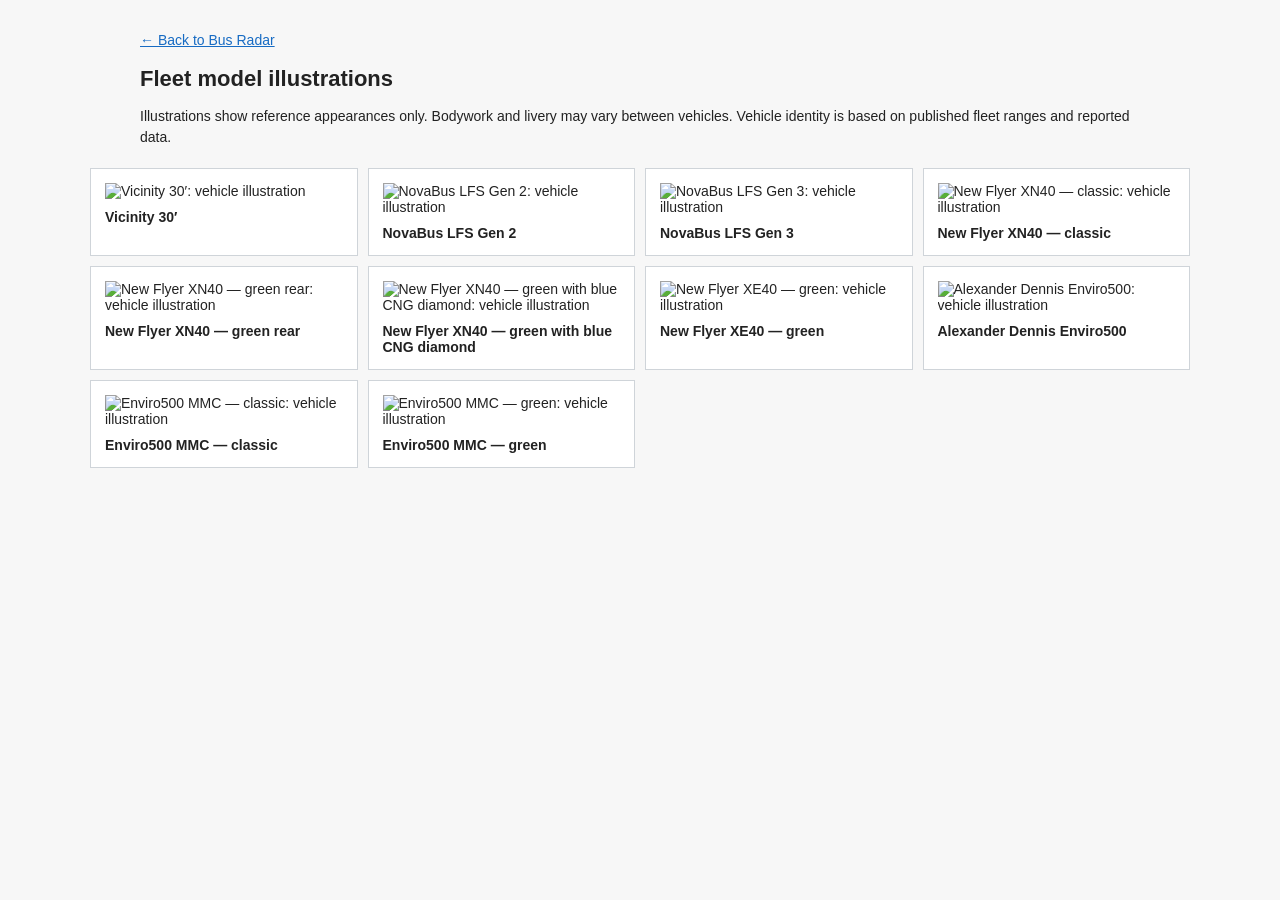
==== web/fleet-gallery.html @ 10bca3e7 "Add files via upload" ====
<!doctype html><html lang="en"><head><meta charset="utf-8"><meta name="viewport" content="width=device-width,initial-scale=1"><title>Bus Radar · Supplied Fleet Art</title><style>
:root{color-scheme:light dark}body{font:14px Arial,sans-serif;color:#222;background:#f7f7f7;margin:0;padding:16px 24px}header{max-width:1000px;margin:auto}h1{font-size:22px}p{line-height:1.5}a{color:#176bc3}main{max-width:1100px;margin:20px auto;display:grid;grid-template-columns:repeat(auto-fit,minmax(260px,1fr));gap:10px}article{background:#fff;border:1px solid #cfd4d9;padding:14px}article img{width:100%;height:148px;object-fit:contain}article h2{margin:10px 0 0;font-size:14px}@media(prefers-color-scheme:dark){body{background:#25272a;color:#eee}article{background:#34383d;border-color:#5a5d60}a{color:#9bc2ff}}
</style></head><body><header><p><a href="/">← Back to Bus Radar</a></p><h1>Fleet model illustrations</h1><p>Illustrations show reference appearances only. Bodywork and livery may vary between vehicles. Vehicle identity is based on published fleet ranges and reported data.</p></header><main><article><img loading="lazy" decoding="async" src="/buses/vicinity30.png" alt="Vicinity 30′: vehicle illustration"><h2>Vicinity 30′</h2></article>
<article><img loading="lazy" decoding="async" src="/buses/nova2.png" alt="NovaBus LFS Gen 2: vehicle illustration"><h2>NovaBus LFS Gen 2</h2></article>
<article><img loading="lazy" decoding="async" src="/buses/nova3.png" alt="NovaBus LFS Gen 3: vehicle illustration"><h2>NovaBus LFS Gen 3</h2></article>
<article><img loading="lazy" decoding="async" src="/buses/xn40_classic.png" alt="New Flyer XN40 — classic: vehicle illustration"><h2>New Flyer XN40 — classic</h2></article>
<article><img loading="lazy" decoding="async" src="/buses/xn40_greenrear.png" alt="New Flyer XN40 — green rear: vehicle illustration"><h2>New Flyer XN40 — green rear</h2></article>
<article><img loading="lazy" decoding="async" src="/buses/xn40_cng.png" alt="New Flyer XN40 — green with blue CNG diamond: vehicle illustration"><h2>New Flyer XN40 — green with blue CNG diamond</h2></article>
<article><img loading="lazy" decoding="async" src="/buses/xe40.png" alt="New Flyer XE40 — green: vehicle illustration"><h2>New Flyer XE40 — green</h2></article>
<article><img loading="lazy" decoding="async" src="/buses/enviro500.png" alt="Alexander Dennis Enviro500: vehicle illustration"><h2>Alexander Dennis Enviro500</h2></article>
<article><img loading="lazy" decoding="async" src="/buses/enviro500mmc_classic.png" alt="Enviro500 MMC — classic: vehicle illustration"><h2>Enviro500 MMC — classic</h2></article>
<article><img loading="lazy" decoding="async" src="/buses/enviro500mmc_green.png" alt="Enviro500 MMC — green: vehicle illustration"><h2>Enviro500 MMC — green</h2></article></main></body></html>
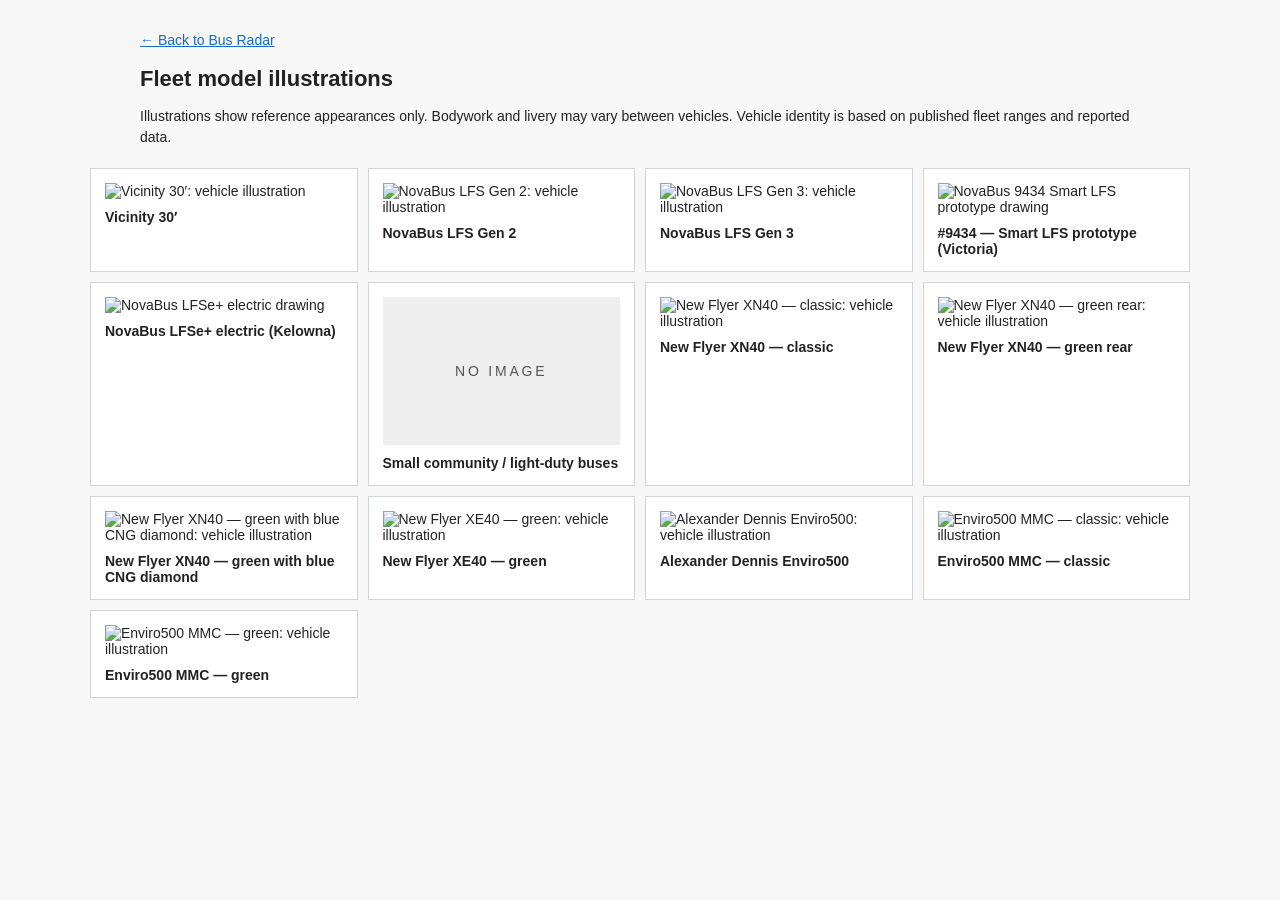
==== commit c0c23499: "new 3.4.1" ====
--- a/web/fleet-gallery.html
+++ b/web/fleet-gallery.html
@@ -3,6 +3,9 @@
 </style></head><body><header><p><a href="/">← Back to Bus Radar</a></p><h1>Fleet model illustrations</h1><p>Illustrations show reference appearances only. Bodywork and livery may vary between vehicles. Vehicle identity is based on published fleet ranges and reported data.</p></header><main><article><img loading="lazy" decoding="async" src="/buses/vicinity30.png" alt="Vicinity 30′: vehicle illustration"><h2>Vicinity 30′</h2></article>
 <article><img loading="lazy" decoding="async" src="/buses/nova2.png" alt="NovaBus LFS Gen 2: vehicle illustration"><h2>NovaBus LFS Gen 2</h2></article>
 <article><img loading="lazy" decoding="async" src="/buses/nova3.png" alt="NovaBus LFS Gen 3: vehicle illustration"><h2>NovaBus LFS Gen 3</h2></article>
+<article><img loading="lazy" decoding="async" src="/buses/nova_smart.png" alt="NovaBus 9434 Smart LFS prototype drawing"><h2>#9434 — Smart LFS prototype (Victoria)</h2></article>
+<article><img loading="lazy" decoding="async" src="/buses/nova_lfse.png" alt="NovaBus LFSe+ electric drawing"><h2>NovaBus LFSe+ electric (Kelowna)</h2></article>
+<article><div role="img" aria-label="No image available" style="height:148px;display:flex;justify-content:center;align-items:center;background:#eee;color:#555;letter-spacing:.2em">NO IMAGE</div><h2>Small community / light-duty buses</h2></article>
 <article><img loading="lazy" decoding="async" src="/buses/xn40_classic.png" alt="New Flyer XN40 — classic: vehicle illustration"><h2>New Flyer XN40 — classic</h2></article>
 <article><img loading="lazy" decoding="async" src="/buses/xn40_greenrear.png" alt="New Flyer XN40 — green rear: vehicle illustration"><h2>New Flyer XN40 — green rear</h2></article>
 <article><img loading="lazy" decoding="async" src="/buses/xn40_cng.png" alt="New Flyer XN40 — green with blue CNG diamond: vehicle illustration"><h2>New Flyer XN40 — green with blue CNG diamond</h2></article>
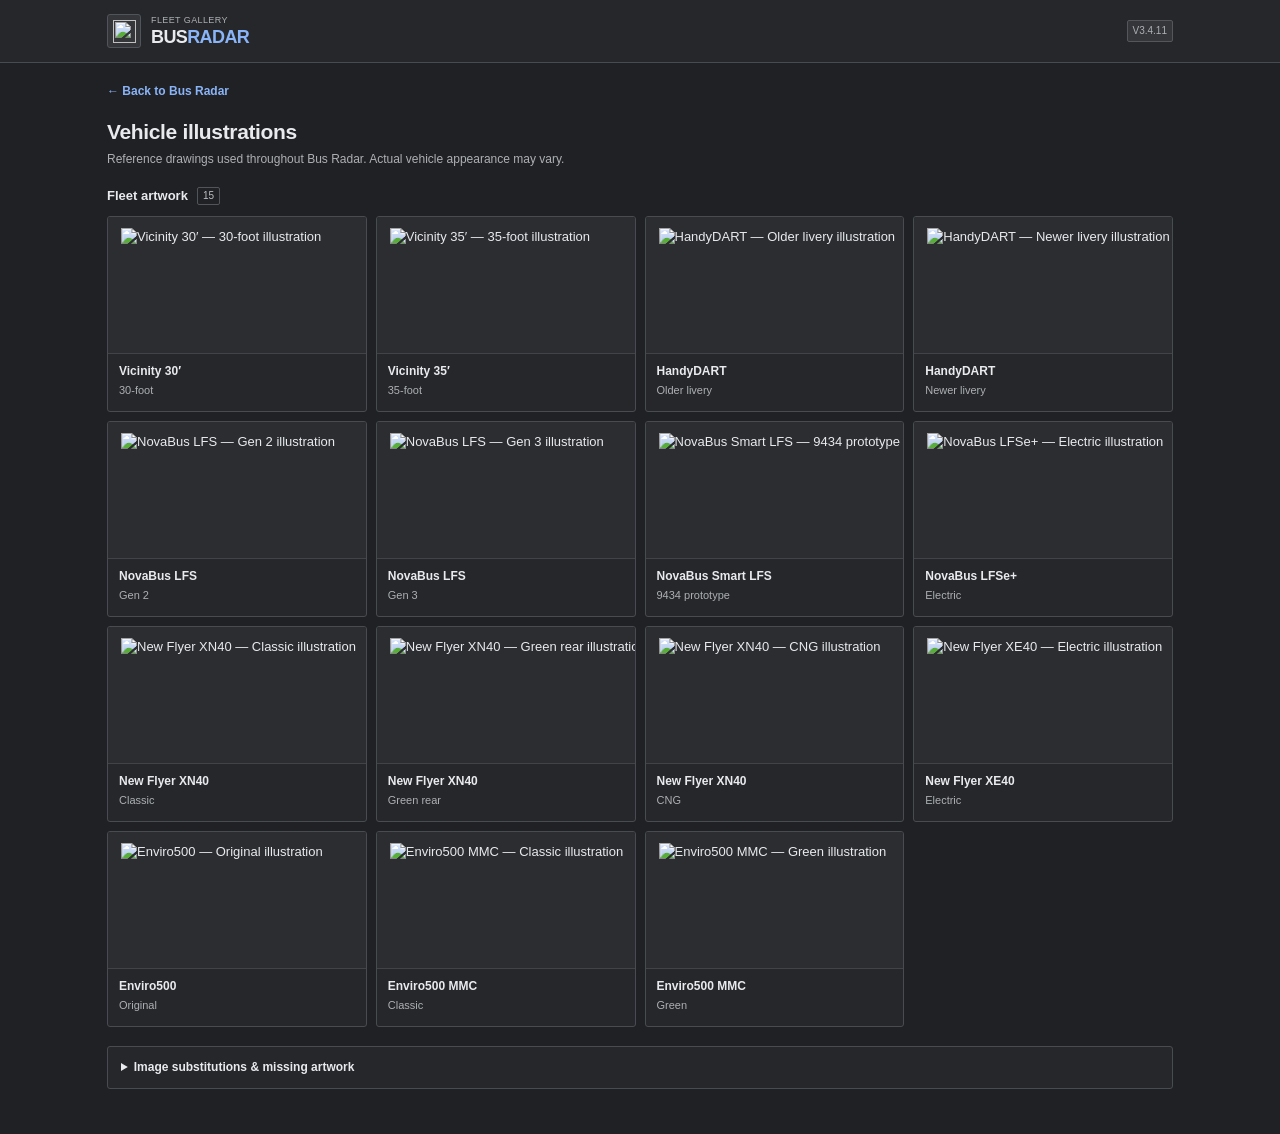
==== commit 41f55f32: "changed to 3.4.11 title speaks for itself ig" ====
--- a/web/fleet-gallery.html
+++ b/web/fleet-gallery.html
@@ -1,15 +1,137 @@
-<!doctype html><html lang="en"><head><meta charset="utf-8"><meta name="viewport" content="width=device-width,initial-scale=1"><title>Bus Radar · Supplied Fleet Art</title><style>
-:root{color-scheme:light dark}body{font:14px Arial,sans-serif;color:#222;background:#f7f7f7;margin:0;padding:16px 24px}header{max-width:1000px;margin:auto}h1{font-size:22px}p{line-height:1.5}a{color:#176bc3}main{max-width:1100px;margin:20px auto;display:grid;grid-template-columns:repeat(auto-fit,minmax(260px,1fr));gap:10px}article{background:#fff;border:1px solid #cfd4d9;padding:14px}article img{width:100%;height:148px;object-fit:contain}article h2{margin:10px 0 0;font-size:14px}@media(prefers-color-scheme:dark){body{background:#25272a;color:#eee}article{background:#34383d;border-color:#5a5d60}a{color:#9bc2ff}}
-</style></head><body><header><p><a href="/">← Back to Bus Radar</a></p><h1>Fleet model illustrations</h1><p>Illustrations show reference appearances only. Bodywork and livery may vary between vehicles. Vehicle identity is based on published fleet ranges and reported data.</p></header><main><article><img loading="lazy" decoding="async" src="/buses/vicinity30.png" alt="Vicinity 30′: vehicle illustration"><h2>Vicinity 30′</h2></article>
-<article><img loading="lazy" decoding="async" src="/buses/nova2.png" alt="NovaBus LFS Gen 2: vehicle illustration"><h2>NovaBus LFS Gen 2</h2></article>
-<article><img loading="lazy" decoding="async" src="/buses/nova3.png" alt="NovaBus LFS Gen 3: vehicle illustration"><h2>NovaBus LFS Gen 3</h2></article>
-<article><img loading="lazy" decoding="async" src="/buses/nova_smart.png" alt="NovaBus 9434 Smart LFS prototype drawing"><h2>#9434 — Smart LFS prototype (Victoria)</h2></article>
-<article><img loading="lazy" decoding="async" src="/buses/nova_lfse.png" alt="NovaBus LFSe+ electric drawing"><h2>NovaBus LFSe+ electric (Kelowna)</h2></article>
-<article><div role="img" aria-label="No image available" style="height:148px;display:flex;justify-content:center;align-items:center;background:#eee;color:#555;letter-spacing:.2em">NO IMAGE</div><h2>Small community / light-duty buses</h2></article>
-<article><img loading="lazy" decoding="async" src="/buses/xn40_classic.png" alt="New Flyer XN40 — classic: vehicle illustration"><h2>New Flyer XN40 — classic</h2></article>
-<article><img loading="lazy" decoding="async" src="/buses/xn40_greenrear.png" alt="New Flyer XN40 — green rear: vehicle illustration"><h2>New Flyer XN40 — green rear</h2></article>
-<article><img loading="lazy" decoding="async" src="/buses/xn40_cng.png" alt="New Flyer XN40 — green with blue CNG diamond: vehicle illustration"><h2>New Flyer XN40 — green with blue CNG diamond</h2></article>
-<article><img loading="lazy" decoding="async" src="/buses/xe40.png" alt="New Flyer XE40 — green: vehicle illustration"><h2>New Flyer XE40 — green</h2></article>
-<article><img loading="lazy" decoding="async" src="/buses/enviro500.png" alt="Alexander Dennis Enviro500: vehicle illustration"><h2>Alexander Dennis Enviro500</h2></article>
-<article><img loading="lazy" decoding="async" src="/buses/enviro500mmc_classic.png" alt="Enviro500 MMC — classic: vehicle illustration"><h2>Enviro500 MMC — classic</h2></article>
-<article><img loading="lazy" decoding="async" src="/buses/enviro500mmc_green.png" alt="Enviro500 MMC — green: vehicle illustration"><h2>Enviro500 MMC — green</h2></article></main></body></html>+<!doctype html>
+<html lang="en">
+<head>
+  <meta charset="utf-8">
+  <meta name="viewport" content="width=device-width,initial-scale=1">
+  <meta name="theme-color" content="#202124">
+  <title>Fleet Gallery · Bus Radar</title>
+  <style>
+    :root {color-scheme:dark;--bg:#202124;--panel:#25272a;--tile:#2b2d30;--line:#484b50;--text:#e8eaed;--muted:#adb0b4;--blue:#8ab4f8;font:13px/1.4 Arial,Helvetica,sans-serif;color:var(--text);background:var(--bg)}
+    *,*::before,*::after {box-sizing:border-box}
+    body {margin:0;min-height:100vh}
+    a {color:var(--blue);text-decoration:none}
+    a:hover {text-decoration:underline}
+    a:focus-visible,summary:focus-visible {outline:2px solid var(--blue);outline-offset:3px}
+    .topbar {border-bottom:1px solid var(--line);background:#25272a}
+    .topbar-inner {max-width:1110px;margin:auto;min-height:62px;padding:10px 22px;display:flex;align-items:center;gap:10px}
+    .brand-icon {width:34px;height:34px;border:1px solid #51545b;border-radius:3px;background:#34363a;display:grid;place-items:center;flex:none}
+    .brand-icon img {width:23px;height:23px}
+    .brand {min-width:0;flex:1}
+    .brand small {display:block;color:var(--muted);font-size:9px;letter-spacing:.4px}
+    .brand strong {display:block;font-size:18px;line-height:1.15;letter-spacing:-.6px}
+    .brand strong span {color:var(--blue)}
+    .version {font-size:10px;border:1px solid #54565c;border-radius:2px;color:var(--muted);background:#34363a;padding:3px 5px}
+    main {max-width:1110px;margin:auto;padding:19px 22px 45px}
+    .back {display:inline-block;font-size:12px;font-weight:600;margin-bottom:19px}
+    .head {margin-bottom:19px}
+    .head h1 {font-size:21px;letter-spacing:-.35px;line-height:1.2;margin:0 0 7px}
+    .head p {font-size:12px;color:var(--muted);margin:0}
+    .grid-heading {display:flex;align-items:center;gap:9px;margin-bottom:11px}
+    .grid-heading h2 {font-size:13px;font-weight:700;margin:0}
+    .count {font-size:10px;color:#bcbfc4;border:1px solid #51545a;border-radius:2px;padding:1px 5px}
+    .gallery {display:grid;grid-template-columns:repeat(auto-fit,minmax(210px,1fr));gap:9px}
+    .bus-card {min-width:0;background:var(--panel);border:1px solid var(--line);border-radius:3px;overflow:hidden}
+    .bus-image {height:136px;display:grid;place-items:center;padding:11px 13px;background:var(--tile)}
+    .bus-image img {display:block;width:100%;height:100%;object-fit:contain}
+    .bus-meta {padding:10px 11px 11px;border-top:1px solid #414349;min-height:58px}
+    .bus-meta h2 {font-size:12px;font-weight:700;margin:0;line-height:1.3}
+    .bus-meta span {display:block;color:var(--muted);font-size:11px;margin-top:3px}
+    .details {margin-top:19px;border:1px solid var(--line);border-radius:3px;background:var(--panel)}
+    .details summary {padding:12px 13px;cursor:pointer;font-size:12px;font-weight:700;user-select:none}
+    .details summary:hover {background:#303237}
+    .details-content {border-top:1px solid var(--line);padding:11px 13px 13px;color:#c7c9cd;font-size:12px}
+    .details-content p {margin:0 0 9px}
+    .details-content p:last-child {margin:0}
+    .details-content strong {font-weight:700;color:var(--text)}
+    @media(max-width:700px) {main{padding:16px 14px 32px}.topbar-inner{padding:9px 14px}.gallery{grid-template-columns:repeat(2,minmax(0,1fr));gap:8px}.bus-image{height:108px;padding:8px}.bus-meta{padding:9px;min-height:55px}.bus-meta h2{font-size:11px}.bus-meta span{font-size:10px}.head h1{font-size:19px}}
+    @media(max-width:355px) {.gallery{grid-template-columns:1fr}.bus-image{height:135px}}
+  </style>
+</head>
+<body>
+  <header class="topbar">
+    <div class="topbar-inner">
+      <div class="brand-icon"><img src="/favicon.svg" alt=""></div>
+      <div class="brand"><small>FLEET GALLERY</small><strong>BUS<span>RADAR</span></strong></div>
+      <span class="version">V3.4.11</span>
+    </div>
+  </header>
+  <main>
+    <a class="back" href="/">← Back to Bus Radar</a>
+    <div class="head"><h1>Vehicle illustrations</h1><p>Reference drawings used throughout Bus Radar. Actual vehicle appearance may vary.</p></div>
+    <section aria-label="Available vehicle illustrations">
+      <div class="grid-heading"><h2>Fleet artwork</h2><span class="count">15</span></div>
+      <div class="gallery">
+        <article class="bus-card">
+          <div class="bus-image"><img src="/buses/vicinity30.png?v=3.4.11" alt="Vicinity 30′ — 30-foot illustration" loading="lazy" decoding="async" width="420" height="144"></div>
+          <div class="bus-meta"><h2>Vicinity 30′</h2><span>30-foot</span></div>
+        </article>
+        <article class="bus-card">
+          <div class="bus-image"><img src="/buses/vicinity35.png?v=3.4.11" alt="Vicinity 35′ — 35-foot illustration" loading="lazy" decoding="async" width="420" height="144"></div>
+          <div class="bus-meta"><h2>Vicinity 35′</h2><span>35-foot</span></div>
+        </article>
+        <article class="bus-card">
+          <div class="bus-image"><img src="/buses/handydart_old.png?v=3.4.11" alt="HandyDART — Older livery illustration" loading="lazy" decoding="async" width="420" height="144"></div>
+          <div class="bus-meta"><h2>HandyDART</h2><span>Older livery</span></div>
+        </article>
+        <article class="bus-card">
+          <div class="bus-image"><img src="/buses/handydart_new.png?v=3.4.11" alt="HandyDART — Newer livery illustration" loading="lazy" decoding="async" width="420" height="144"></div>
+          <div class="bus-meta"><h2>HandyDART</h2><span>Newer livery</span></div>
+        </article>
+        <article class="bus-card">
+          <div class="bus-image"><img src="/buses/nova2.png?v=3.4.11" alt="NovaBus LFS — Gen 2 illustration" loading="lazy" decoding="async" width="420" height="144"></div>
+          <div class="bus-meta"><h2>NovaBus LFS</h2><span>Gen 2</span></div>
+        </article>
+        <article class="bus-card">
+          <div class="bus-image"><img src="/buses/nova3.png?v=3.4.11" alt="NovaBus LFS — Gen 3 illustration" loading="lazy" decoding="async" width="420" height="144"></div>
+          <div class="bus-meta"><h2>NovaBus LFS</h2><span>Gen 3</span></div>
+        </article>
+        <article class="bus-card">
+          <div class="bus-image"><img src="/buses/nova_smart.png?v=3.4.11" alt="NovaBus Smart LFS — 9434 prototype illustration" loading="lazy" decoding="async" width="420" height="144"></div>
+          <div class="bus-meta"><h2>NovaBus Smart LFS</h2><span>9434 prototype</span></div>
+        </article>
+        <article class="bus-card">
+          <div class="bus-image"><img src="/buses/nova_lfse.png?v=3.4.11" alt="NovaBus LFSe+ — Electric illustration" loading="lazy" decoding="async" width="420" height="144"></div>
+          <div class="bus-meta"><h2>NovaBus LFSe+</h2><span>Electric</span></div>
+        </article>
+        <article class="bus-card">
+          <div class="bus-image"><img src="/buses/xn40_classic.png?v=3.4.11" alt="New Flyer XN40 — Classic illustration" loading="lazy" decoding="async" width="420" height="144"></div>
+          <div class="bus-meta"><h2>New Flyer XN40</h2><span>Classic</span></div>
+        </article>
+        <article class="bus-card">
+          <div class="bus-image"><img src="/buses/xn40_greenrear.png?v=3.4.11" alt="New Flyer XN40 — Green rear illustration" loading="lazy" decoding="async" width="420" height="144"></div>
+          <div class="bus-meta"><h2>New Flyer XN40</h2><span>Green rear</span></div>
+        </article>
+        <article class="bus-card">
+          <div class="bus-image"><img src="/buses/xn40_cng.png?v=3.4.11" alt="New Flyer XN40 — CNG illustration" loading="lazy" decoding="async" width="420" height="144"></div>
+          <div class="bus-meta"><h2>New Flyer XN40</h2><span>CNG</span></div>
+        </article>
+        <article class="bus-card">
+          <div class="bus-image"><img src="/buses/xe40.png?v=3.4.11" alt="New Flyer XE40 — Electric illustration" loading="lazy" decoding="async" width="420" height="144"></div>
+          <div class="bus-meta"><h2>New Flyer XE40</h2><span>Electric</span></div>
+        </article>
+        <article class="bus-card">
+          <div class="bus-image"><img src="/buses/enviro500.png?v=3.4.11" alt="Enviro500 — Original illustration" loading="lazy" decoding="async" width="420" height="144"></div>
+          <div class="bus-meta"><h2>Enviro500</h2><span>Original</span></div>
+        </article>
+        <article class="bus-card">
+          <div class="bus-image"><img src="/buses/enviro500mmc_classic.png?v=3.4.11" alt="Enviro500 MMC — Classic illustration" loading="lazy" decoding="async" width="420" height="144"></div>
+          <div class="bus-meta"><h2>Enviro500 MMC</h2><span>Classic</span></div>
+        </article>
+        <article class="bus-card">
+          <div class="bus-image"><img src="/buses/enviro500mmc_green.png?v=3.4.11" alt="Enviro500 MMC — Green illustration" loading="lazy" decoding="async" width="420" height="144"></div>
+          <div class="bus-meta"><h2>Enviro500 MMC</h2><span>Green</span></div>
+        </article>
+      </div>
+    </section>
+    <details class="details">
+      <summary>Image substitutions &amp; missing artwork</summary>
+      <div class="details-content">
+        <p><strong>Vicinity 30′ CNG (Central Fraser Valley)</strong> — uses the Vicinity 30′ drawing.</p>
+        <p><strong>2013 Yaxing / Vicinity</strong> — uses the Vicinity 35′ drawing.</p>
+        <p><strong>NovaBus LFS Gen 4 (Kelowna / Chilliwack / Cowichan)</strong> — uses the Gen 3 reference drawing. The model remains labeled Gen 4; this is not an exact Gen 4 depiction.</p>
+        <p><strong>Other vehicles without supplied artwork</strong> — PLACEHOLDER / N/A.</p>
+      </div>
+    </details>
+  </main>
+</body>
+</html>
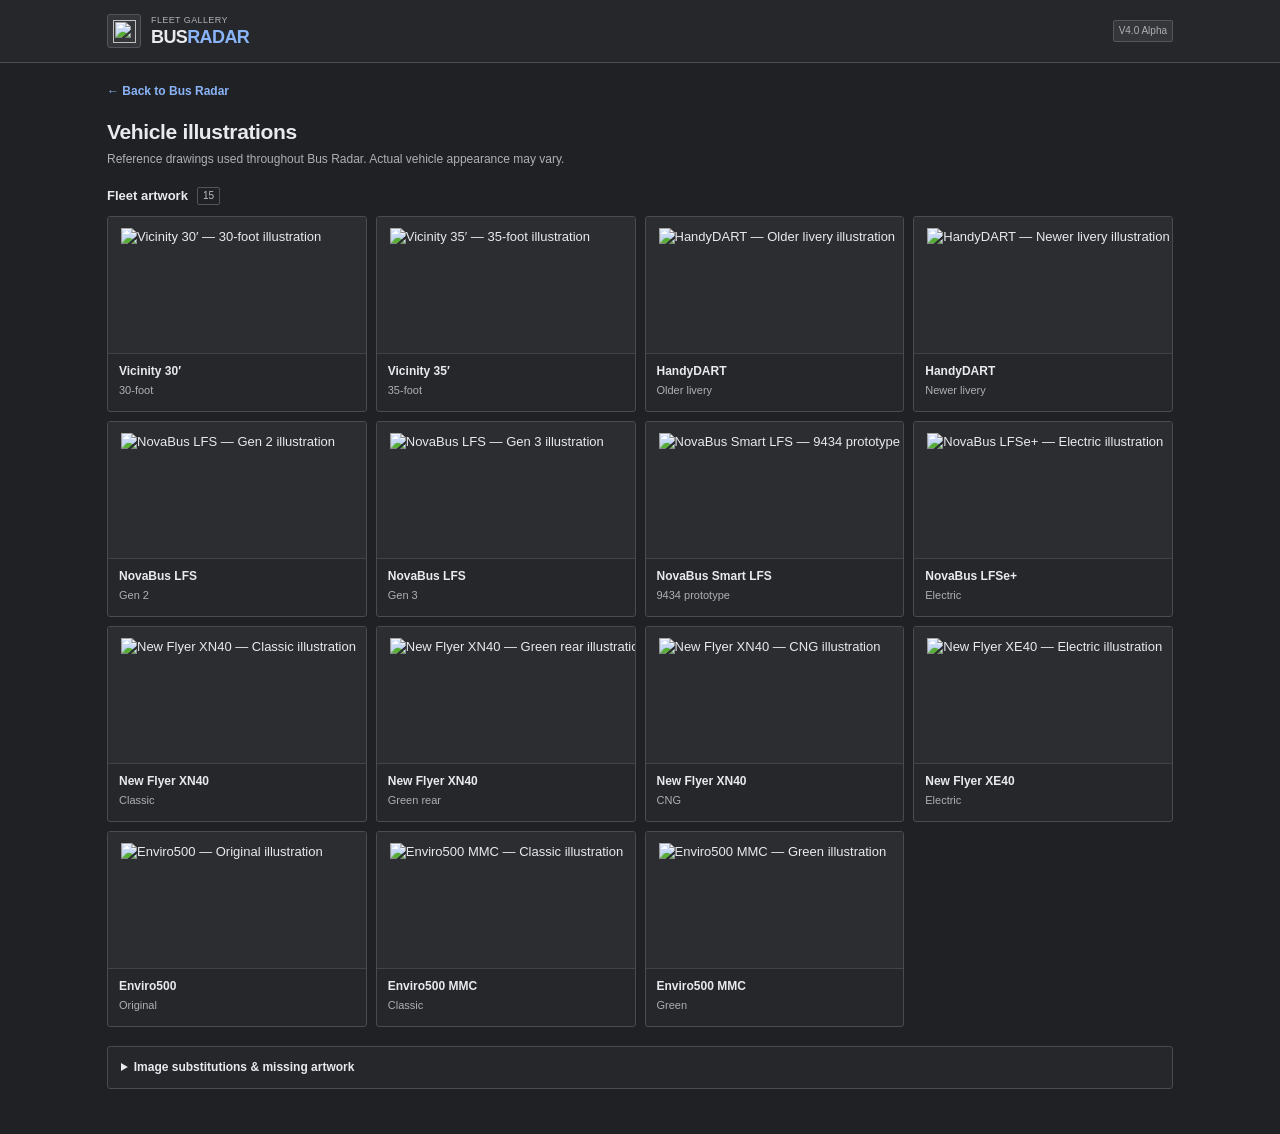
==== commit 25cf6a41: "new 4.0" ====
--- a/web/fleet-gallery.html
+++ b/web/fleet-gallery.html
@@ -52,7 +52,7 @@
     <div class="topbar-inner">
       <div class="brand-icon"><img src="/favicon.svg" alt=""></div>
       <div class="brand"><small>FLEET GALLERY</small><strong>BUS<span>RADAR</span></strong></div>
-      <span class="version">V3.4.11</span>
+      <span class="version">V4.0 Alpha</span>
     </div>
   </header>
   <main>
@@ -62,63 +62,63 @@
       <div class="grid-heading"><h2>Fleet artwork</h2><span class="count">15</span></div>
       <div class="gallery">
         <article class="bus-card">
-          <div class="bus-image"><img src="/buses/vicinity30.png?v=3.4.11" alt="Vicinity 30′ — 30-foot illustration" loading="lazy" decoding="async" width="420" height="144"></div>
+          <div class="bus-image"><img src="/buses/vicinity30.png?v=4.0-alpha" alt="Vicinity 30′ — 30-foot illustration" loading="lazy" decoding="async" width="420" height="144"></div>
           <div class="bus-meta"><h2>Vicinity 30′</h2><span>30-foot</span></div>
         </article>
         <article class="bus-card">
-          <div class="bus-image"><img src="/buses/vicinity35.png?v=3.4.11" alt="Vicinity 35′ — 35-foot illustration" loading="lazy" decoding="async" width="420" height="144"></div>
+          <div class="bus-image"><img src="/buses/vicinity35.png?v=4.0-alpha" alt="Vicinity 35′ — 35-foot illustration" loading="lazy" decoding="async" width="420" height="144"></div>
           <div class="bus-meta"><h2>Vicinity 35′</h2><span>35-foot</span></div>
         </article>
         <article class="bus-card">
-          <div class="bus-image"><img src="/buses/handydart_old.png?v=3.4.11" alt="HandyDART — Older livery illustration" loading="lazy" decoding="async" width="420" height="144"></div>
+          <div class="bus-image"><img src="/buses/handydart_old.png?v=4.0-alpha" alt="HandyDART — Older livery illustration" loading="lazy" decoding="async" width="420" height="144"></div>
           <div class="bus-meta"><h2>HandyDART</h2><span>Older livery</span></div>
         </article>
         <article class="bus-card">
-          <div class="bus-image"><img src="/buses/handydart_new.png?v=3.4.11" alt="HandyDART — Newer livery illustration" loading="lazy" decoding="async" width="420" height="144"></div>
+          <div class="bus-image"><img src="/buses/handydart_new.png?v=4.0-alpha" alt="HandyDART — Newer livery illustration" loading="lazy" decoding="async" width="420" height="144"></div>
           <div class="bus-meta"><h2>HandyDART</h2><span>Newer livery</span></div>
         </article>
         <article class="bus-card">
-          <div class="bus-image"><img src="/buses/nova2.png?v=3.4.11" alt="NovaBus LFS — Gen 2 illustration" loading="lazy" decoding="async" width="420" height="144"></div>
+          <div class="bus-image"><img src="/buses/nova2.png?v=4.0-alpha" alt="NovaBus LFS — Gen 2 illustration" loading="lazy" decoding="async" width="420" height="144"></div>
           <div class="bus-meta"><h2>NovaBus LFS</h2><span>Gen 2</span></div>
         </article>
         <article class="bus-card">
-          <div class="bus-image"><img src="/buses/nova3.png?v=3.4.11" alt="NovaBus LFS — Gen 3 illustration" loading="lazy" decoding="async" width="420" height="144"></div>
+          <div class="bus-image"><img src="/buses/nova3.png?v=4.0-alpha" alt="NovaBus LFS — Gen 3 illustration" loading="lazy" decoding="async" width="420" height="144"></div>
           <div class="bus-meta"><h2>NovaBus LFS</h2><span>Gen 3</span></div>
         </article>
         <article class="bus-card">
-          <div class="bus-image"><img src="/buses/nova_smart.png?v=3.4.11" alt="NovaBus Smart LFS — 9434 prototype illustration" loading="lazy" decoding="async" width="420" height="144"></div>
+          <div class="bus-image"><img src="/buses/nova_smart.png?v=4.0-alpha" alt="NovaBus Smart LFS — 9434 prototype illustration" loading="lazy" decoding="async" width="420" height="144"></div>
           <div class="bus-meta"><h2>NovaBus Smart LFS</h2><span>9434 prototype</span></div>
         </article>
         <article class="bus-card">
-          <div class="bus-image"><img src="/buses/nova_lfse.png?v=3.4.11" alt="NovaBus LFSe+ — Electric illustration" loading="lazy" decoding="async" width="420" height="144"></div>
+          <div class="bus-image"><img src="/buses/nova_lfse.png?v=4.0-alpha" alt="NovaBus LFSe+ — Electric illustration" loading="lazy" decoding="async" width="420" height="144"></div>
           <div class="bus-meta"><h2>NovaBus LFSe+</h2><span>Electric</span></div>
         </article>
         <article class="bus-card">
-          <div class="bus-image"><img src="/buses/xn40_classic.png?v=3.4.11" alt="New Flyer XN40 — Classic illustration" loading="lazy" decoding="async" width="420" height="144"></div>
+          <div class="bus-image"><img src="/buses/xn40_classic.png?v=4.0-alpha" alt="New Flyer XN40 — Classic illustration" loading="lazy" decoding="async" width="420" height="144"></div>
           <div class="bus-meta"><h2>New Flyer XN40</h2><span>Classic</span></div>
         </article>
         <article class="bus-card">
-          <div class="bus-image"><img src="/buses/xn40_greenrear.png?v=3.4.11" alt="New Flyer XN40 — Green rear illustration" loading="lazy" decoding="async" width="420" height="144"></div>
+          <div class="bus-image"><img src="/buses/xn40_greenrear.png?v=4.0-alpha" alt="New Flyer XN40 — Green rear illustration" loading="lazy" decoding="async" width="420" height="144"></div>
           <div class="bus-meta"><h2>New Flyer XN40</h2><span>Green rear</span></div>
         </article>
         <article class="bus-card">
-          <div class="bus-image"><img src="/buses/xn40_cng.png?v=3.4.11" alt="New Flyer XN40 — CNG illustration" loading="lazy" decoding="async" width="420" height="144"></div>
+          <div class="bus-image"><img src="/buses/xn40_cng.png?v=4.0-alpha" alt="New Flyer XN40 — CNG illustration" loading="lazy" decoding="async" width="420" height="144"></div>
           <div class="bus-meta"><h2>New Flyer XN40</h2><span>CNG</span></div>
         </article>
         <article class="bus-card">
-          <div class="bus-image"><img src="/buses/xe40.png?v=3.4.11" alt="New Flyer XE40 — Electric illustration" loading="lazy" decoding="async" width="420" height="144"></div>
+          <div class="bus-image"><img src="/buses/xe40.png?v=4.0-alpha" alt="New Flyer XE40 — Electric illustration" loading="lazy" decoding="async" width="420" height="144"></div>
           <div class="bus-meta"><h2>New Flyer XE40</h2><span>Electric</span></div>
         </article>
         <article class="bus-card">
-          <div class="bus-image"><img src="/buses/enviro500.png?v=3.4.11" alt="Enviro500 — Original illustration" loading="lazy" decoding="async" width="420" height="144"></div>
+          <div class="bus-image"><img src="/buses/enviro500.png?v=4.0-alpha" alt="Enviro500 — Original illustration" loading="lazy" decoding="async" width="420" height="144"></div>
           <div class="bus-meta"><h2>Enviro500</h2><span>Original</span></div>
         </article>
         <article class="bus-card">
-          <div class="bus-image"><img src="/buses/enviro500mmc_classic.png?v=3.4.11" alt="Enviro500 MMC — Classic illustration" loading="lazy" decoding="async" width="420" height="144"></div>
+          <div class="bus-image"><img src="/buses/enviro500mmc_classic.png?v=4.0-alpha" alt="Enviro500 MMC — Classic illustration" loading="lazy" decoding="async" width="420" height="144"></div>
           <div class="bus-meta"><h2>Enviro500 MMC</h2><span>Classic</span></div>
         </article>
         <article class="bus-card">
-          <div class="bus-image"><img src="/buses/enviro500mmc_green.png?v=3.4.11" alt="Enviro500 MMC — Green illustration" loading="lazy" decoding="async" width="420" height="144"></div>
+          <div class="bus-image"><img src="/buses/enviro500mmc_green.png?v=4.0-alpha" alt="Enviro500 MMC — Green illustration" loading="lazy" decoding="async" width="420" height="144"></div>
           <div class="bus-meta"><h2>Enviro500 MMC</h2><span>Green</span></div>
         </article>
       </div>
@@ -129,6 +129,7 @@
         <p><strong>Vicinity 30′ CNG (Central Fraser Valley)</strong> — uses the Vicinity 30′ drawing.</p>
         <p><strong>2013 Yaxing / Vicinity</strong> — uses the Vicinity 35′ drawing.</p>
         <p><strong>NovaBus LFS Gen 4 (Kelowna / Chilliwack / Cowichan)</strong> — uses the Gen 3 reference drawing. The model remains labeled Gen 4; this is not an exact Gen 4 depiction.</p>
+        <p><strong>Metro Vancouver (Alpha)</strong> — all fleet artwork is pending, including articulated and trolleybuses.</p>
         <p><strong>Other vehicles without supplied artwork</strong> — PLACEHOLDER / N/A.</p>
       </div>
     </details>
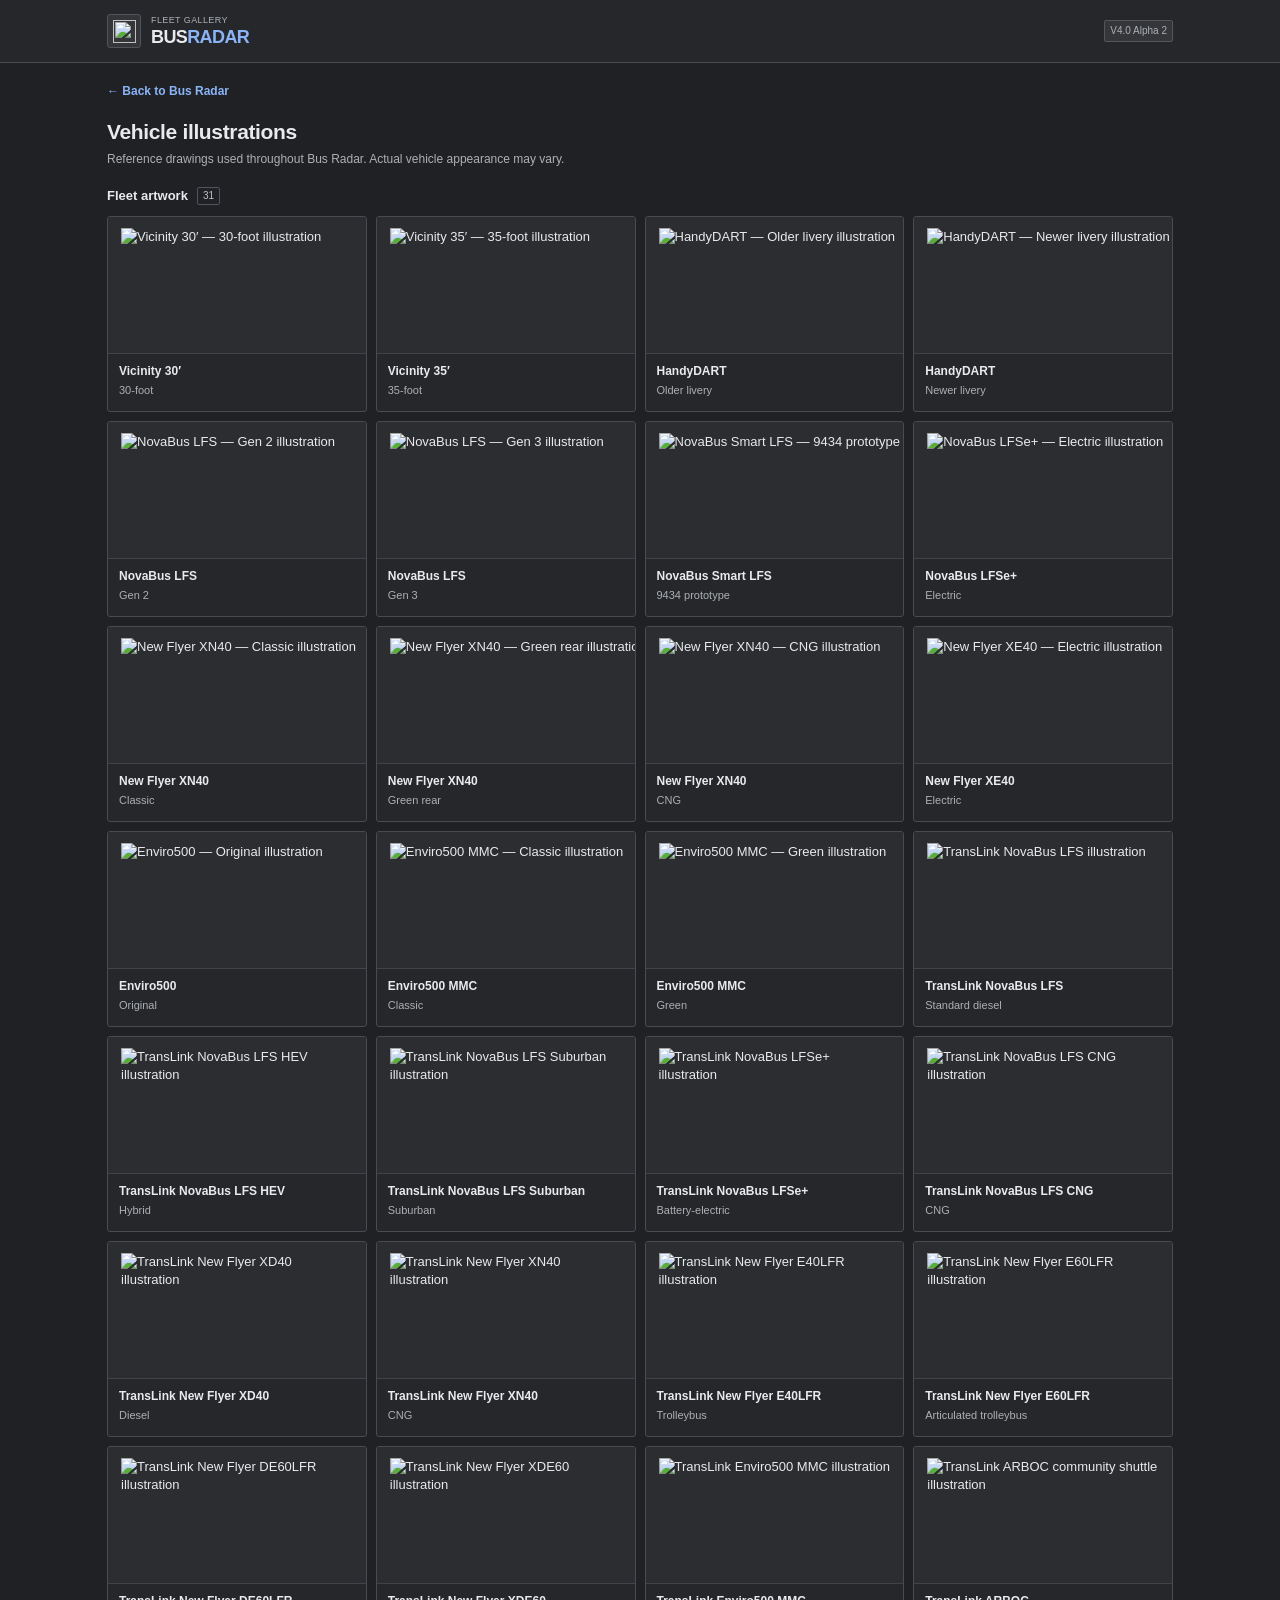
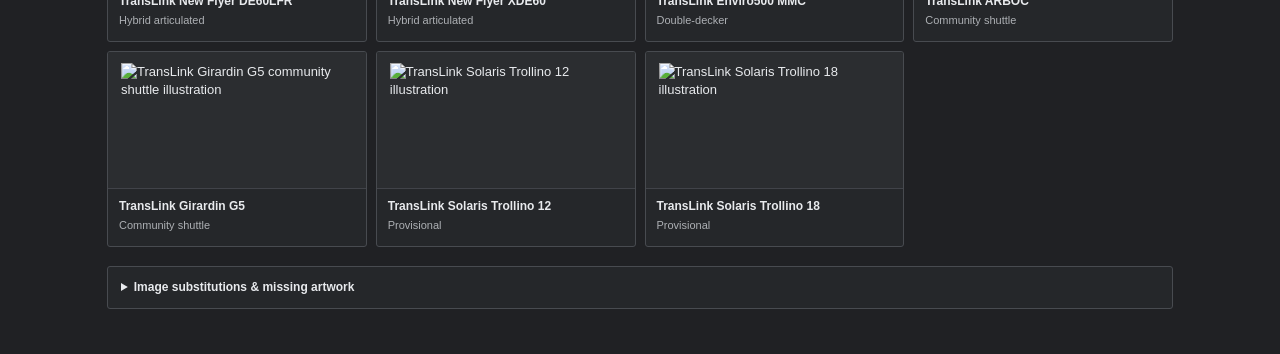
==== commit bcaeb6df: "hi updated vancouver art" ====
--- a/web/fleet-gallery.html
+++ b/web/fleet-gallery.html
@@ -52,75 +52,92 @@
     <div class="topbar-inner">
       <div class="brand-icon"><img src="/favicon.svg" alt=""></div>
       <div class="brand"><small>FLEET GALLERY</small><strong>BUS<span>RADAR</span></strong></div>
-      <span class="version">V4.0 Alpha</span>
+      <span class="version">V4.0 Alpha 2</span>
     </div>
   </header>
   <main>
     <a class="back" href="/">← Back to Bus Radar</a>
     <div class="head"><h1>Vehicle illustrations</h1><p>Reference drawings used throughout Bus Radar. Actual vehicle appearance may vary.</p></div>
     <section aria-label="Available vehicle illustrations">
-      <div class="grid-heading"><h2>Fleet artwork</h2><span class="count">15</span></div>
+      <div class="grid-heading"><h2>Fleet artwork</h2><span class="count">31</span></div>
       <div class="gallery">
         <article class="bus-card">
-          <div class="bus-image"><img src="/buses/vicinity30.png?v=4.0-alpha" alt="Vicinity 30′ — 30-foot illustration" loading="lazy" decoding="async" width="420" height="144"></div>
+          <div class="bus-image"><img src="/buses/vicinity30.png?v=4.0-alpha2" alt="Vicinity 30′ — 30-foot illustration" loading="lazy" decoding="async" width="420" height="144"></div>
           <div class="bus-meta"><h2>Vicinity 30′</h2><span>30-foot</span></div>
         </article>
         <article class="bus-card">
-          <div class="bus-image"><img src="/buses/vicinity35.png?v=4.0-alpha" alt="Vicinity 35′ — 35-foot illustration" loading="lazy" decoding="async" width="420" height="144"></div>
+          <div class="bus-image"><img src="/buses/vicinity35.png?v=4.0-alpha2" alt="Vicinity 35′ — 35-foot illustration" loading="lazy" decoding="async" width="420" height="144"></div>
           <div class="bus-meta"><h2>Vicinity 35′</h2><span>35-foot</span></div>
         </article>
         <article class="bus-card">
-          <div class="bus-image"><img src="/buses/handydart_old.png?v=4.0-alpha" alt="HandyDART — Older livery illustration" loading="lazy" decoding="async" width="420" height="144"></div>
+          <div class="bus-image"><img src="/buses/handydart_old.png?v=4.0-alpha2" alt="HandyDART — Older livery illustration" loading="lazy" decoding="async" width="420" height="144"></div>
           <div class="bus-meta"><h2>HandyDART</h2><span>Older livery</span></div>
         </article>
         <article class="bus-card">
-          <div class="bus-image"><img src="/buses/handydart_new.png?v=4.0-alpha" alt="HandyDART — Newer livery illustration" loading="lazy" decoding="async" width="420" height="144"></div>
+          <div class="bus-image"><img src="/buses/handydart_new.png?v=4.0-alpha2" alt="HandyDART — Newer livery illustration" loading="lazy" decoding="async" width="420" height="144"></div>
           <div class="bus-meta"><h2>HandyDART</h2><span>Newer livery</span></div>
         </article>
         <article class="bus-card">
-          <div class="bus-image"><img src="/buses/nova2.png?v=4.0-alpha" alt="NovaBus LFS — Gen 2 illustration" loading="lazy" decoding="async" width="420" height="144"></div>
+          <div class="bus-image"><img src="/buses/nova2.png?v=4.0-alpha2" alt="NovaBus LFS — Gen 2 illustration" loading="lazy" decoding="async" width="420" height="144"></div>
           <div class="bus-meta"><h2>NovaBus LFS</h2><span>Gen 2</span></div>
         </article>
         <article class="bus-card">
-          <div class="bus-image"><img src="/buses/nova3.png?v=4.0-alpha" alt="NovaBus LFS — Gen 3 illustration" loading="lazy" decoding="async" width="420" height="144"></div>
+          <div class="bus-image"><img src="/buses/nova3.png?v=4.0-alpha2" alt="NovaBus LFS — Gen 3 illustration" loading="lazy" decoding="async" width="420" height="144"></div>
           <div class="bus-meta"><h2>NovaBus LFS</h2><span>Gen 3</span></div>
         </article>
         <article class="bus-card">
-          <div class="bus-image"><img src="/buses/nova_smart.png?v=4.0-alpha" alt="NovaBus Smart LFS — 9434 prototype illustration" loading="lazy" decoding="async" width="420" height="144"></div>
+          <div class="bus-image"><img src="/buses/nova_smart.png?v=4.0-alpha2" alt="NovaBus Smart LFS — 9434 prototype illustration" loading="lazy" decoding="async" width="420" height="144"></div>
           <div class="bus-meta"><h2>NovaBus Smart LFS</h2><span>9434 prototype</span></div>
         </article>
         <article class="bus-card">
-          <div class="bus-image"><img src="/buses/nova_lfse.png?v=4.0-alpha" alt="NovaBus LFSe+ — Electric illustration" loading="lazy" decoding="async" width="420" height="144"></div>
+          <div class="bus-image"><img src="/buses/nova_lfse.png?v=4.0-alpha2" alt="NovaBus LFSe+ — Electric illustration" loading="lazy" decoding="async" width="420" height="144"></div>
           <div class="bus-meta"><h2>NovaBus LFSe+</h2><span>Electric</span></div>
         </article>
         <article class="bus-card">
-          <div class="bus-image"><img src="/buses/xn40_classic.png?v=4.0-alpha" alt="New Flyer XN40 — Classic illustration" loading="lazy" decoding="async" width="420" height="144"></div>
+          <div class="bus-image"><img src="/buses/xn40_classic.png?v=4.0-alpha2" alt="New Flyer XN40 — Classic illustration" loading="lazy" decoding="async" width="420" height="144"></div>
           <div class="bus-meta"><h2>New Flyer XN40</h2><span>Classic</span></div>
         </article>
         <article class="bus-card">
-          <div class="bus-image"><img src="/buses/xn40_greenrear.png?v=4.0-alpha" alt="New Flyer XN40 — Green rear illustration" loading="lazy" decoding="async" width="420" height="144"></div>
+          <div class="bus-image"><img src="/buses/xn40_greenrear.png?v=4.0-alpha2" alt="New Flyer XN40 — Green rear illustration" loading="lazy" decoding="async" width="420" height="144"></div>
           <div class="bus-meta"><h2>New Flyer XN40</h2><span>Green rear</span></div>
         </article>
         <article class="bus-card">
-          <div class="bus-image"><img src="/buses/xn40_cng.png?v=4.0-alpha" alt="New Flyer XN40 — CNG illustration" loading="lazy" decoding="async" width="420" height="144"></div>
+          <div class="bus-image"><img src="/buses/xn40_cng.png?v=4.0-alpha2" alt="New Flyer XN40 — CNG illustration" loading="lazy" decoding="async" width="420" height="144"></div>
           <div class="bus-meta"><h2>New Flyer XN40</h2><span>CNG</span></div>
         </article>
         <article class="bus-card">
-          <div class="bus-image"><img src="/buses/xe40.png?v=4.0-alpha" alt="New Flyer XE40 — Electric illustration" loading="lazy" decoding="async" width="420" height="144"></div>
+          <div class="bus-image"><img src="/buses/xe40.png?v=4.0-alpha2" alt="New Flyer XE40 — Electric illustration" loading="lazy" decoding="async" width="420" height="144"></div>
           <div class="bus-meta"><h2>New Flyer XE40</h2><span>Electric</span></div>
         </article>
         <article class="bus-card">
-          <div class="bus-image"><img src="/buses/enviro500.png?v=4.0-alpha" alt="Enviro500 — Original illustration" loading="lazy" decoding="async" width="420" height="144"></div>
+          <div class="bus-image"><img src="/buses/enviro500.png?v=4.0-alpha2" alt="Enviro500 — Original illustration" loading="lazy" decoding="async" width="420" height="144"></div>
           <div class="bus-meta"><h2>Enviro500</h2><span>Original</span></div>
         </article>
         <article class="bus-card">
-          <div class="bus-image"><img src="/buses/enviro500mmc_classic.png?v=4.0-alpha" alt="Enviro500 MMC — Classic illustration" loading="lazy" decoding="async" width="420" height="144"></div>
+          <div class="bus-image"><img src="/buses/enviro500mmc_classic.png?v=4.0-alpha2" alt="Enviro500 MMC — Classic illustration" loading="lazy" decoding="async" width="420" height="144"></div>
           <div class="bus-meta"><h2>Enviro500 MMC</h2><span>Classic</span></div>
         </article>
         <article class="bus-card">
-          <div class="bus-image"><img src="/buses/enviro500mmc_green.png?v=4.0-alpha" alt="Enviro500 MMC — Green illustration" loading="lazy" decoding="async" width="420" height="144"></div>
+          <div class="bus-image"><img src="/buses/enviro500mmc_green.png?v=4.0-alpha2" alt="Enviro500 MMC — Green illustration" loading="lazy" decoding="async" width="420" height="144"></div>
           <div class="bus-meta"><h2>Enviro500 MMC</h2><span>Green</span></div>
         </article>
+
+        <article class="bus-card"><div class="bus-image"><img src="/buses/tl_lfs.png?v=4.0-alpha22" alt="TransLink NovaBus LFS illustration" loading="lazy" decoding="async"></div><div class="bus-meta"><h2>TransLink NovaBus LFS</h2><span>Standard diesel</span></div></article>
+        <article class="bus-card"><div class="bus-image"><img src="/buses/tl_lfshev.png?v=4.0-alpha22" alt="TransLink NovaBus LFS HEV illustration" loading="lazy" decoding="async"></div><div class="bus-meta"><h2>TransLink NovaBus LFS HEV</h2><span>Hybrid</span></div></article>
+        <article class="bus-card"><div class="bus-image"><img src="/buses/tl_lfssub.png?v=4.0-alpha22" alt="TransLink NovaBus LFS Suburban illustration" loading="lazy" decoding="async"></div><div class="bus-meta"><h2>TransLink NovaBus LFS Suburban</h2><span>Suburban</span></div></article>
+        <article class="bus-card"><div class="bus-image"><img src="/buses/tl_lfse.png?v=4.0-alpha22" alt="TransLink NovaBus LFSe+ illustration" loading="lazy" decoding="async"></div><div class="bus-meta"><h2>TransLink NovaBus LFSe+</h2><span>Battery-electric</span></div></article>
+        <article class="bus-card"><div class="bus-image"><img src="/buses/tl_lfscng.png?v=4.0-alpha22" alt="TransLink NovaBus LFS CNG illustration" loading="lazy" decoding="async"></div><div class="bus-meta"><h2>TransLink NovaBus LFS CNG</h2><span>CNG</span></div></article>
+        <article class="bus-card"><div class="bus-image"><img src="/buses/tl_xd40.png?v=4.0-alpha22" alt="TransLink New Flyer XD40 illustration" loading="lazy" decoding="async"></div><div class="bus-meta"><h2>TransLink New Flyer XD40</h2><span>Diesel</span></div></article>
+        <article class="bus-card"><div class="bus-image"><img src="/buses/tl_xn40.png?v=4.0-alpha22" alt="TransLink New Flyer XN40 illustration" loading="lazy" decoding="async"></div><div class="bus-meta"><h2>TransLink New Flyer XN40</h2><span>CNG</span></div></article>
+        <article class="bus-card"><div class="bus-image"><img src="/buses/tl_e40.png?v=4.0-alpha22" alt="TransLink New Flyer E40LFR illustration" loading="lazy" decoding="async"></div><div class="bus-meta"><h2>TransLink New Flyer E40LFR</h2><span>Trolleybus</span></div></article>
+        <article class="bus-card"><div class="bus-image"><img src="/buses/tl_e60.png?v=4.0-alpha22" alt="TransLink New Flyer E60LFR illustration" loading="lazy" decoding="async"></div><div class="bus-meta"><h2>TransLink New Flyer E60LFR</h2><span>Articulated trolleybus</span></div></article>
+        <article class="bus-card"><div class="bus-image"><img src="/buses/tl_de60.png?v=4.0-alpha22" alt="TransLink New Flyer DE60LFR illustration" loading="lazy" decoding="async"></div><div class="bus-meta"><h2>TransLink New Flyer DE60LFR</h2><span>Hybrid articulated</span></div></article>
+        <article class="bus-card"><div class="bus-image"><img src="/buses/tl_xde60.png?v=4.0-alpha22" alt="TransLink New Flyer XDE60 illustration" loading="lazy" decoding="async"></div><div class="bus-meta"><h2>TransLink New Flyer XDE60</h2><span>Hybrid articulated</span></div></article>
+        <article class="bus-card"><div class="bus-image"><img src="/buses/tl_enviro.png?v=4.0-alpha22" alt="TransLink Enviro500 MMC illustration" loading="lazy" decoding="async"></div><div class="bus-meta"><h2>TransLink Enviro500 MMC</h2><span>Double-decker</span></div></article>
+        <article class="bus-card"><div class="bus-image"><img src="/buses/tl_arboc.png?v=4.0-alpha22" alt="TransLink ARBOC community shuttle illustration" loading="lazy" decoding="async"></div><div class="bus-meta"><h2>TransLink ARBOC</h2><span>Community shuttle</span></div></article>
+        <article class="bus-card"><div class="bus-image"><img src="/buses/tl_girardin.png?v=4.0-alpha22" alt="TransLink Girardin G5 community shuttle illustration" loading="lazy" decoding="async"></div><div class="bus-meta"><h2>TransLink Girardin G5</h2><span>Community shuttle</span></div></article>
+        <article class="bus-card"><div class="bus-image"><img src="/buses/tl_solaris12.png?v=4.0-alpha22" alt="TransLink Solaris Trollino 12 illustration" loading="lazy" decoding="async"></div><div class="bus-meta"><h2>TransLink Solaris Trollino 12</h2><span>Provisional</span></div></article>
+        <article class="bus-card"><div class="bus-image"><img src="/buses/tl_solaris18.png?v=4.0-alpha22" alt="TransLink Solaris Trollino 18 illustration" loading="lazy" decoding="async"></div><div class="bus-meta"><h2>TransLink Solaris Trollino 18</h2><span>Provisional</span></div></article>
       </div>
     </section>
     <details class="details">
@@ -129,8 +146,8 @@
         <p><strong>Vicinity 30′ CNG (Central Fraser Valley)</strong> — uses the Vicinity 30′ drawing.</p>
         <p><strong>2013 Yaxing / Vicinity</strong> — uses the Vicinity 35′ drawing.</p>
         <p><strong>NovaBus LFS Gen 4 (Kelowna / Chilliwack / Cowichan)</strong> — uses the Gen 3 reference drawing. The model remains labeled Gen 4; this is not an exact Gen 4 depiction.</p>
-        <p><strong>Metro Vancouver (Alpha)</strong> — all fleet artwork is pending, including articulated and trolleybuses.</p>
-        <p><strong>Other vehicles without supplied artwork</strong> — PLACEHOLDER / N/A.</p>
+        <p><strong>Metro Vancouver (Alpha)</strong> — TransLink drawings supplied by the user are now used for buses, trolleybuses, articulated buses, community shuttles and double-deckers.</p>
+        <p><strong>Other vehicles without supplied artwork</strong> — PLACEHOLDER / N/A. Some TransLink art-to-model assignments are provisional until verified against the live fleet roster.</p>
       </div>
     </details>
   </main>
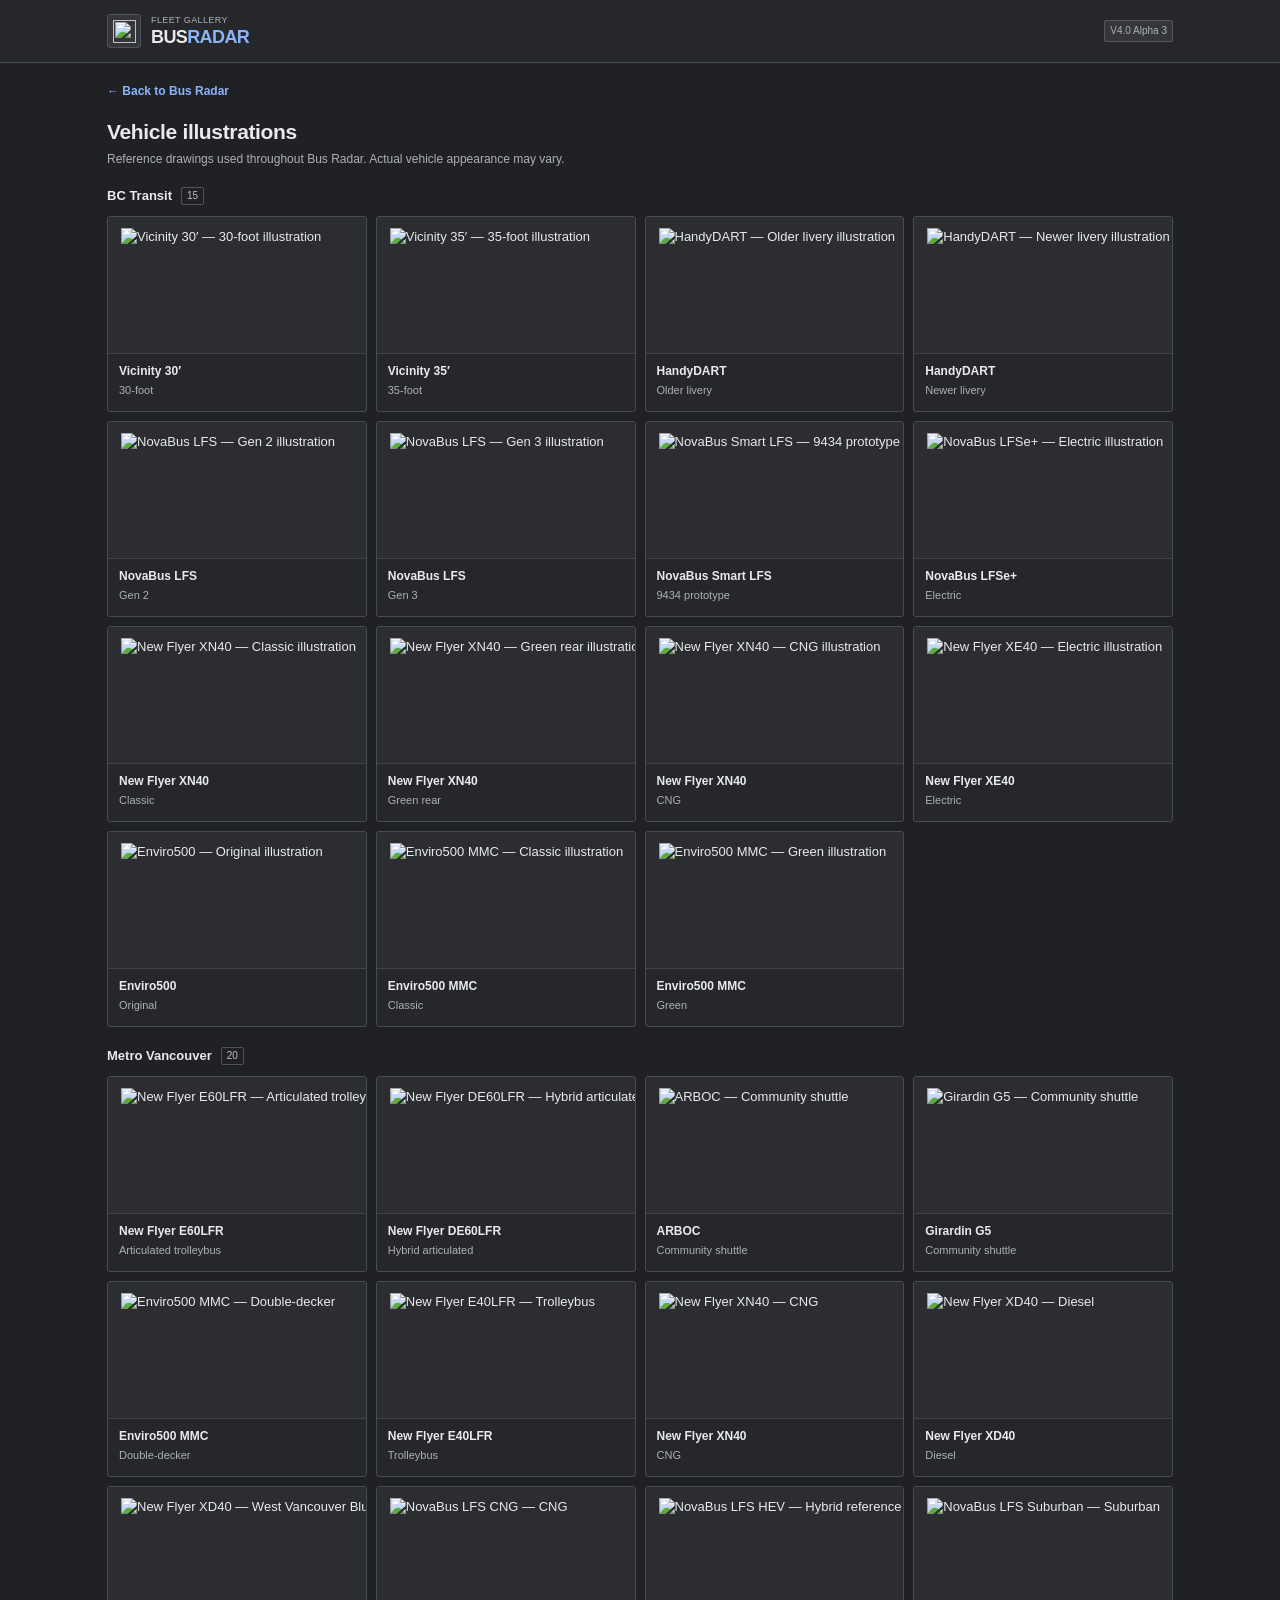
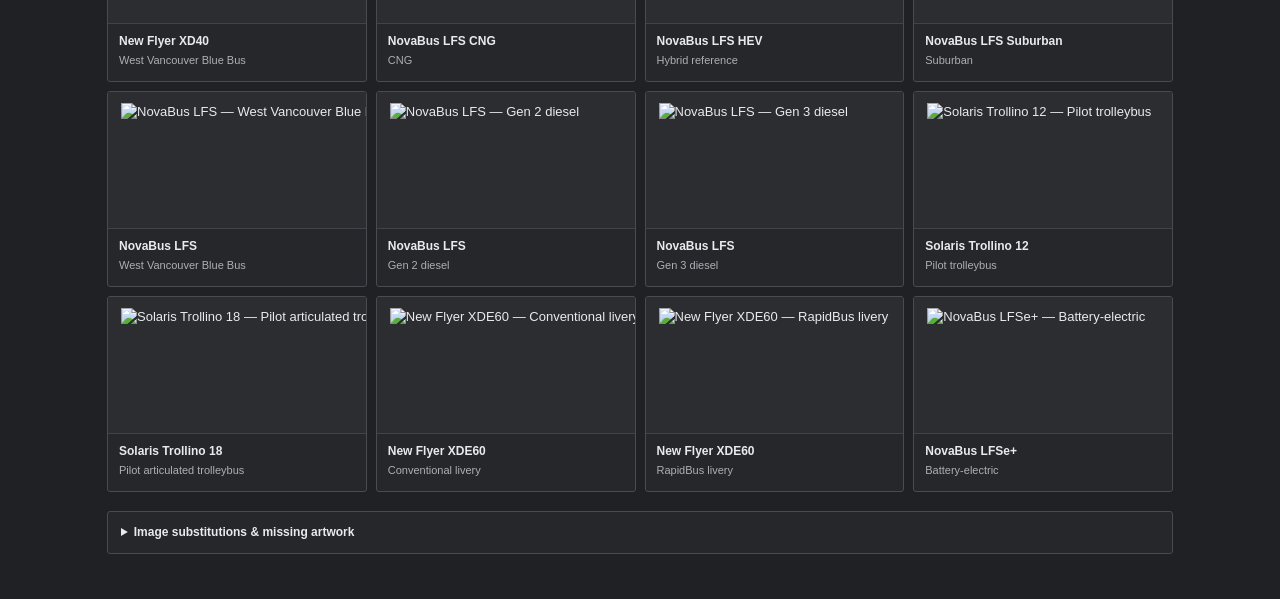
==== commit fbe85ff0: "better fleet stuff" ====
--- a/web/fleet-gallery.html
+++ b/web/fleet-gallery.html
@@ -52,92 +52,101 @@
     <div class="topbar-inner">
       <div class="brand-icon"><img src="/favicon.svg" alt=""></div>
       <div class="brand"><small>FLEET GALLERY</small><strong>BUS<span>RADAR</span></strong></div>
-      <span class="version">V4.0 Alpha 2</span>
+      <span class="version">V4.0 Alpha 3</span>
     </div>
   </header>
   <main>
     <a class="back" href="/">← Back to Bus Radar</a>
     <div class="head"><h1>Vehicle illustrations</h1><p>Reference drawings used throughout Bus Radar. Actual vehicle appearance may vary.</p></div>
     <section aria-label="Available vehicle illustrations">
-      <div class="grid-heading"><h2>Fleet artwork</h2><span class="count">31</span></div>
+      <div class="grid-heading"><h2>BC Transit</h2><span class="count">15</span></div>
       <div class="gallery">
         <article class="bus-card">
-          <div class="bus-image"><img src="/buses/vicinity30.png?v=4.0-alpha2" alt="Vicinity 30′ — 30-foot illustration" loading="lazy" decoding="async" width="420" height="144"></div>
+          <div class="bus-image"><img src="/buses/vicinity30.png?v=4.0-alpha3" alt="Vicinity 30′ — 30-foot illustration" loading="lazy" decoding="async" width="420" height="144"></div>
           <div class="bus-meta"><h2>Vicinity 30′</h2><span>30-foot</span></div>
         </article>
         <article class="bus-card">
-          <div class="bus-image"><img src="/buses/vicinity35.png?v=4.0-alpha2" alt="Vicinity 35′ — 35-foot illustration" loading="lazy" decoding="async" width="420" height="144"></div>
+          <div class="bus-image"><img src="/buses/vicinity35.png?v=4.0-alpha3" alt="Vicinity 35′ — 35-foot illustration" loading="lazy" decoding="async" width="420" height="144"></div>
           <div class="bus-meta"><h2>Vicinity 35′</h2><span>35-foot</span></div>
         </article>
         <article class="bus-card">
-          <div class="bus-image"><img src="/buses/handydart_old.png?v=4.0-alpha2" alt="HandyDART — Older livery illustration" loading="lazy" decoding="async" width="420" height="144"></div>
+          <div class="bus-image"><img src="/buses/handydart_old.png?v=4.0-alpha3" alt="HandyDART — Older livery illustration" loading="lazy" decoding="async" width="420" height="144"></div>
           <div class="bus-meta"><h2>HandyDART</h2><span>Older livery</span></div>
         </article>
         <article class="bus-card">
-          <div class="bus-image"><img src="/buses/handydart_new.png?v=4.0-alpha2" alt="HandyDART — Newer livery illustration" loading="lazy" decoding="async" width="420" height="144"></div>
+          <div class="bus-image"><img src="/buses/handydart_new.png?v=4.0-alpha3" alt="HandyDART — Newer livery illustration" loading="lazy" decoding="async" width="420" height="144"></div>
           <div class="bus-meta"><h2>HandyDART</h2><span>Newer livery</span></div>
         </article>
         <article class="bus-card">
-          <div class="bus-image"><img src="/buses/nova2.png?v=4.0-alpha2" alt="NovaBus LFS — Gen 2 illustration" loading="lazy" decoding="async" width="420" height="144"></div>
+          <div class="bus-image"><img src="/buses/nova2.png?v=4.0-alpha3" alt="NovaBus LFS — Gen 2 illustration" loading="lazy" decoding="async" width="420" height="144"></div>
           <div class="bus-meta"><h2>NovaBus LFS</h2><span>Gen 2</span></div>
         </article>
         <article class="bus-card">
-          <div class="bus-image"><img src="/buses/nova3.png?v=4.0-alpha2" alt="NovaBus LFS — Gen 3 illustration" loading="lazy" decoding="async" width="420" height="144"></div>
+          <div class="bus-image"><img src="/buses/nova3.png?v=4.0-alpha3" alt="NovaBus LFS — Gen 3 illustration" loading="lazy" decoding="async" width="420" height="144"></div>
           <div class="bus-meta"><h2>NovaBus LFS</h2><span>Gen 3</span></div>
         </article>
         <article class="bus-card">
-          <div class="bus-image"><img src="/buses/nova_smart.png?v=4.0-alpha2" alt="NovaBus Smart LFS — 9434 prototype illustration" loading="lazy" decoding="async" width="420" height="144"></div>
+          <div class="bus-image"><img src="/buses/nova_smart.png?v=4.0-alpha3" alt="NovaBus Smart LFS — 9434 prototype illustration" loading="lazy" decoding="async" width="420" height="144"></div>
           <div class="bus-meta"><h2>NovaBus Smart LFS</h2><span>9434 prototype</span></div>
         </article>
         <article class="bus-card">
-          <div class="bus-image"><img src="/buses/nova_lfse.png?v=4.0-alpha2" alt="NovaBus LFSe+ — Electric illustration" loading="lazy" decoding="async" width="420" height="144"></div>
+          <div class="bus-image"><img src="/buses/nova_lfse.png?v=4.0-alpha3" alt="NovaBus LFSe+ — Electric illustration" loading="lazy" decoding="async" width="420" height="144"></div>
           <div class="bus-meta"><h2>NovaBus LFSe+</h2><span>Electric</span></div>
         </article>
         <article class="bus-card">
-          <div class="bus-image"><img src="/buses/xn40_classic.png?v=4.0-alpha2" alt="New Flyer XN40 — Classic illustration" loading="lazy" decoding="async" width="420" height="144"></div>
+          <div class="bus-image"><img src="/buses/xn40_classic.png?v=4.0-alpha3" alt="New Flyer XN40 — Classic illustration" loading="lazy" decoding="async" width="420" height="144"></div>
           <div class="bus-meta"><h2>New Flyer XN40</h2><span>Classic</span></div>
         </article>
         <article class="bus-card">
-          <div class="bus-image"><img src="/buses/xn40_greenrear.png?v=4.0-alpha2" alt="New Flyer XN40 — Green rear illustration" loading="lazy" decoding="async" width="420" height="144"></div>
+          <div class="bus-image"><img src="/buses/xn40_greenrear.png?v=4.0-alpha3" alt="New Flyer XN40 — Green rear illustration" loading="lazy" decoding="async" width="420" height="144"></div>
           <div class="bus-meta"><h2>New Flyer XN40</h2><span>Green rear</span></div>
         </article>
         <article class="bus-card">
-          <div class="bus-image"><img src="/buses/xn40_cng.png?v=4.0-alpha2" alt="New Flyer XN40 — CNG illustration" loading="lazy" decoding="async" width="420" height="144"></div>
+          <div class="bus-image"><img src="/buses/xn40_cng.png?v=4.0-alpha3" alt="New Flyer XN40 — CNG illustration" loading="lazy" decoding="async" width="420" height="144"></div>
           <div class="bus-meta"><h2>New Flyer XN40</h2><span>CNG</span></div>
         </article>
         <article class="bus-card">
-          <div class="bus-image"><img src="/buses/xe40.png?v=4.0-alpha2" alt="New Flyer XE40 — Electric illustration" loading="lazy" decoding="async" width="420" height="144"></div>
+          <div class="bus-image"><img src="/buses/xe40.png?v=4.0-alpha3" alt="New Flyer XE40 — Electric illustration" loading="lazy" decoding="async" width="420" height="144"></div>
           <div class="bus-meta"><h2>New Flyer XE40</h2><span>Electric</span></div>
         </article>
         <article class="bus-card">
-          <div class="bus-image"><img src="/buses/enviro500.png?v=4.0-alpha2" alt="Enviro500 — Original illustration" loading="lazy" decoding="async" width="420" height="144"></div>
+          <div class="bus-image"><img src="/buses/enviro500.png?v=4.0-alpha3" alt="Enviro500 — Original illustration" loading="lazy" decoding="async" width="420" height="144"></div>
           <div class="bus-meta"><h2>Enviro500</h2><span>Original</span></div>
         </article>
         <article class="bus-card">
-          <div class="bus-image"><img src="/buses/enviro500mmc_classic.png?v=4.0-alpha2" alt="Enviro500 MMC — Classic illustration" loading="lazy" decoding="async" width="420" height="144"></div>
+          <div class="bus-image"><img src="/buses/enviro500mmc_classic.png?v=4.0-alpha3" alt="Enviro500 MMC — Classic illustration" loading="lazy" decoding="async" width="420" height="144"></div>
           <div class="bus-meta"><h2>Enviro500 MMC</h2><span>Classic</span></div>
         </article>
         <article class="bus-card">
-          <div class="bus-image"><img src="/buses/enviro500mmc_green.png?v=4.0-alpha2" alt="Enviro500 MMC — Green illustration" loading="lazy" decoding="async" width="420" height="144"></div>
+          <div class="bus-image"><img src="/buses/enviro500mmc_green.png?v=4.0-alpha3" alt="Enviro500 MMC — Green illustration" loading="lazy" decoding="async" width="420" height="144"></div>
           <div class="bus-meta"><h2>Enviro500 MMC</h2><span>Green</span></div>
         </article>
 
-        <article class="bus-card"><div class="bus-image"><img src="/buses/tl_lfs.png?v=4.0-alpha22" alt="TransLink NovaBus LFS illustration" loading="lazy" decoding="async"></div><div class="bus-meta"><h2>TransLink NovaBus LFS</h2><span>Standard diesel</span></div></article>
-        <article class="bus-card"><div class="bus-image"><img src="/buses/tl_lfshev.png?v=4.0-alpha22" alt="TransLink NovaBus LFS HEV illustration" loading="lazy" decoding="async"></div><div class="bus-meta"><h2>TransLink NovaBus LFS HEV</h2><span>Hybrid</span></div></article>
-        <article class="bus-card"><div class="bus-image"><img src="/buses/tl_lfssub.png?v=4.0-alpha22" alt="TransLink NovaBus LFS Suburban illustration" loading="lazy" decoding="async"></div><div class="bus-meta"><h2>TransLink NovaBus LFS Suburban</h2><span>Suburban</span></div></article>
-        <article class="bus-card"><div class="bus-image"><img src="/buses/tl_lfse.png?v=4.0-alpha22" alt="TransLink NovaBus LFSe+ illustration" loading="lazy" decoding="async"></div><div class="bus-meta"><h2>TransLink NovaBus LFSe+</h2><span>Battery-electric</span></div></article>
-        <article class="bus-card"><div class="bus-image"><img src="/buses/tl_lfscng.png?v=4.0-alpha22" alt="TransLink NovaBus LFS CNG illustration" loading="lazy" decoding="async"></div><div class="bus-meta"><h2>TransLink NovaBus LFS CNG</h2><span>CNG</span></div></article>
-        <article class="bus-card"><div class="bus-image"><img src="/buses/tl_xd40.png?v=4.0-alpha22" alt="TransLink New Flyer XD40 illustration" loading="lazy" decoding="async"></div><div class="bus-meta"><h2>TransLink New Flyer XD40</h2><span>Diesel</span></div></article>
-        <article class="bus-card"><div class="bus-image"><img src="/buses/tl_xn40.png?v=4.0-alpha22" alt="TransLink New Flyer XN40 illustration" loading="lazy" decoding="async"></div><div class="bus-meta"><h2>TransLink New Flyer XN40</h2><span>CNG</span></div></article>
-        <article class="bus-card"><div class="bus-image"><img src="/buses/tl_e40.png?v=4.0-alpha22" alt="TransLink New Flyer E40LFR illustration" loading="lazy" decoding="async"></div><div class="bus-meta"><h2>TransLink New Flyer E40LFR</h2><span>Trolleybus</span></div></article>
-        <article class="bus-card"><div class="bus-image"><img src="/buses/tl_e60.png?v=4.0-alpha22" alt="TransLink New Flyer E60LFR illustration" loading="lazy" decoding="async"></div><div class="bus-meta"><h2>TransLink New Flyer E60LFR</h2><span>Articulated trolleybus</span></div></article>
-        <article class="bus-card"><div class="bus-image"><img src="/buses/tl_de60.png?v=4.0-alpha22" alt="TransLink New Flyer DE60LFR illustration" loading="lazy" decoding="async"></div><div class="bus-meta"><h2>TransLink New Flyer DE60LFR</h2><span>Hybrid articulated</span></div></article>
-        <article class="bus-card"><div class="bus-image"><img src="/buses/tl_xde60.png?v=4.0-alpha22" alt="TransLink New Flyer XDE60 illustration" loading="lazy" decoding="async"></div><div class="bus-meta"><h2>TransLink New Flyer XDE60</h2><span>Hybrid articulated</span></div></article>
-        <article class="bus-card"><div class="bus-image"><img src="/buses/tl_enviro.png?v=4.0-alpha22" alt="TransLink Enviro500 MMC illustration" loading="lazy" decoding="async"></div><div class="bus-meta"><h2>TransLink Enviro500 MMC</h2><span>Double-decker</span></div></article>
-        <article class="bus-card"><div class="bus-image"><img src="/buses/tl_arboc.png?v=4.0-alpha22" alt="TransLink ARBOC community shuttle illustration" loading="lazy" decoding="async"></div><div class="bus-meta"><h2>TransLink ARBOC</h2><span>Community shuttle</span></div></article>
-        <article class="bus-card"><div class="bus-image"><img src="/buses/tl_girardin.png?v=4.0-alpha22" alt="TransLink Girardin G5 community shuttle illustration" loading="lazy" decoding="async"></div><div class="bus-meta"><h2>TransLink Girardin G5</h2><span>Community shuttle</span></div></article>
-        <article class="bus-card"><div class="bus-image"><img src="/buses/tl_solaris12.png?v=4.0-alpha22" alt="TransLink Solaris Trollino 12 illustration" loading="lazy" decoding="async"></div><div class="bus-meta"><h2>TransLink Solaris Trollino 12</h2><span>Provisional</span></div></article>
-        <article class="bus-card"><div class="bus-image"><img src="/buses/tl_solaris18.png?v=4.0-alpha22" alt="TransLink Solaris Trollino 18 illustration" loading="lazy" decoding="async"></div><div class="bus-meta"><h2>TransLink Solaris Trollino 18</h2><span>Provisional</span></div></article>
+
+      </div>
+    </section>
+    <section aria-label="Metro Vancouver artwork" style="margin-top:20px"><div class="grid-heading"><h2>Metro Vancouver</h2><span class="count">20</span></div>
+      <div class="gallery">
+        <article class="bus-card"><div class="bus-image"><img src="/buses/tl_e60.png?v=4.0-alpha3" alt="New Flyer E60LFR — Articulated trolleybus" width="1212" height="231" loading="lazy" decoding="async"></div><div class="bus-meta"><h2>New Flyer E60LFR</h2><span>Articulated trolleybus</span></div></article>
+        <article class="bus-card"><div class="bus-image"><img src="/buses/tl_de60.png?v=4.0-alpha3" alt="New Flyer DE60LFR — Hybrid articulated" width="1212" height="221" loading="lazy" decoding="async"></div><div class="bus-meta"><h2>New Flyer DE60LFR</h2><span>Hybrid articulated</span></div></article>
+        <article class="bus-card"><div class="bus-image"><img src="/buses/tl_arboc.png?v=4.0-alpha3" alt="ARBOC — Community shuttle" width="680" height="242" loading="lazy" decoding="async"></div><div class="bus-meta"><h2>ARBOC</h2><span>Community shuttle</span></div></article>
+        <article class="bus-card"><div class="bus-image"><img src="/buses/tl_girardin.png?v=4.0-alpha3" alt="Girardin G5 — Community shuttle" width="680" height="242" loading="lazy" decoding="async"></div><div class="bus-meta"><h2>Girardin G5</h2><span>Community shuttle</span></div></article>
+        <article class="bus-card"><div class="bus-image"><img src="/buses/tl_enviro.png?v=4.0-alpha3" alt="Enviro500 MMC — Double-decker" width="912" height="291" loading="lazy" decoding="async"></div><div class="bus-meta"><h2>Enviro500 MMC</h2><span>Double-decker</span></div></article>
+        <article class="bus-card"><div class="bus-image"><img src="/buses/tl_e40.png?v=4.0-alpha3" alt="New Flyer E40LFR — Trolleybus" width="730" height="206" loading="lazy" decoding="async"></div><div class="bus-meta"><h2>New Flyer E40LFR</h2><span>Trolleybus</span></div></article>
+        <article class="bus-card"><div class="bus-image"><img src="/buses/tl_xn40.png?v=4.0-alpha3" alt="New Flyer XN40 — CNG" width="730" height="206" loading="lazy" decoding="async"></div><div class="bus-meta"><h2>New Flyer XN40</h2><span>CNG</span></div></article>
+        <article class="bus-card"><div class="bus-image"><img src="/buses/tl_xd40.png?v=4.0-alpha3" alt="New Flyer XD40 — Diesel" width="730" height="206" loading="lazy" decoding="async"></div><div class="bus-meta"><h2>New Flyer XD40</h2><span>Diesel</span></div></article>
+        <article class="bus-card"><div class="bus-image"><img src="/buses/tl_xd40_westvan.png?v=4.0-alpha3" alt="New Flyer XD40 — West Vancouver Blue Bus" width="730" height="206" loading="lazy" decoding="async"></div><div class="bus-meta"><h2>New Flyer XD40</h2><span>West Vancouver Blue Bus</span></div></article>
+        <article class="bus-card"><div class="bus-image"><img src="/buses/tl_lfscng.png?v=4.0-alpha3" alt="NovaBus LFS CNG — CNG" width="592" height="170" loading="lazy" decoding="async"></div><div class="bus-meta"><h2>NovaBus LFS CNG</h2><span>CNG</span></div></article>
+        <article class="bus-card"><div class="bus-image"><img src="/buses/tl_lfshev.png?v=4.0-alpha3" alt="NovaBus LFS HEV — Hybrid reference" width="592" height="157" loading="lazy" decoding="async"></div><div class="bus-meta"><h2>NovaBus LFS HEV</h2><span>Hybrid reference</span></div></article>
+        <article class="bus-card"><div class="bus-image"><img src="/buses/tl_lfssub.png?v=4.0-alpha3" alt="NovaBus LFS Suburban — Suburban" width="592" height="152" loading="lazy" decoding="async"></div><div class="bus-meta"><h2>NovaBus LFS Suburban</h2><span>Suburban</span></div></article>
+        <article class="bus-card"><div class="bus-image"><img src="/buses/tl_lfs_westvan.png?v=4.0-alpha3" alt="NovaBus LFS — West Vancouver Blue Bus" width="524" height="145" loading="lazy" decoding="async"></div><div class="bus-meta"><h2>NovaBus LFS</h2><span>West Vancouver Blue Bus</span></div></article>
+        <article class="bus-card"><div class="bus-image"><img src="/buses/tl_lfs_gen2.png?v=4.0-alpha3" alt="NovaBus LFS — Gen 2 diesel" width="524" height="145" loading="lazy" decoding="async"></div><div class="bus-meta"><h2>NovaBus LFS</h2><span>Gen 2 diesel</span></div></article>
+        <article class="bus-card"><div class="bus-image"><img src="/buses/tl_lfs_gen3.png?v=4.0-alpha3" alt="NovaBus LFS — Gen 3 diesel" width="592" height="152" loading="lazy" decoding="async"></div><div class="bus-meta"><h2>NovaBus LFS</h2><span>Gen 3 diesel</span></div></article>
+        <article class="bus-card"><div class="bus-image"><img src="/buses/tl_solaris12.png?v=4.0-alpha3" alt="Solaris Trollino 12 — Pilot trolleybus" width="782" height="212" loading="lazy" decoding="async"></div><div class="bus-meta"><h2>Solaris Trollino 12</h2><span>Pilot trolleybus</span></div></article>
+        <article class="bus-card"><div class="bus-image"><img src="/buses/tl_solaris18.png?v=4.0-alpha3" alt="Solaris Trollino 18 — Pilot articulated trolleybus" width="1126" height="213" loading="lazy" decoding="async"></div><div class="bus-meta"><h2>Solaris Trollino 18</h2><span>Pilot articulated trolleybus</span></div></article>
+        <article class="bus-card"><div class="bus-image"><img src="/buses/tl_xde60.png?v=4.0-alpha3" alt="New Flyer XDE60 — Conventional livery" width="1212" height="231" loading="lazy" decoding="async"></div><div class="bus-meta"><h2>New Flyer XDE60</h2><span>Conventional livery</span></div></article>
+        <article class="bus-card"><div class="bus-image"><img src="/buses/tl_xde60_rapidbus.png?v=4.0-alpha3" alt="New Flyer XDE60 — RapidBus livery" width="1212" height="231" loading="lazy" decoding="async"></div><div class="bus-meta"><h2>New Flyer XDE60</h2><span>RapidBus livery</span></div></article>
+        <article class="bus-card"><div class="bus-image"><img src="/buses/tl_lfse.png?v=4.0-alpha3" alt="NovaBus LFSe+ — Battery-electric" width="592" height="153" loading="lazy" decoding="async"></div><div class="bus-meta"><h2>NovaBus LFSe+</h2><span>Battery-electric</span></div></article>
       </div>
     </section>
     <details class="details">
@@ -147,7 +156,7 @@
         <p><strong>2013 Yaxing / Vicinity</strong> — uses the Vicinity 35′ drawing.</p>
         <p><strong>NovaBus LFS Gen 4 (Kelowna / Chilliwack / Cowichan)</strong> — uses the Gen 3 reference drawing. The model remains labeled Gen 4; this is not an exact Gen 4 depiction.</p>
         <p><strong>Metro Vancouver (Alpha)</strong> — TransLink drawings supplied by the user are now used for buses, trolleybuses, articulated buses, community shuttles and double-deckers.</p>
-        <p><strong>Other vehicles without supplied artwork</strong> — PLACEHOLDER / N/A. Some TransLink art-to-model assignments are provisional until verified against the live fleet roster.</p>
+        <p><strong>Other vehicles without supplied artwork</strong> — PLACEHOLDER / N/A. The older C40LFR, D40LFR, D60LFR, Orion V and 2019 electric pilots have no supplied matching illustration. Fleet cohort liveries are reference appearances, not individual observations.</p>
       </div>
     </details>
   </main>
